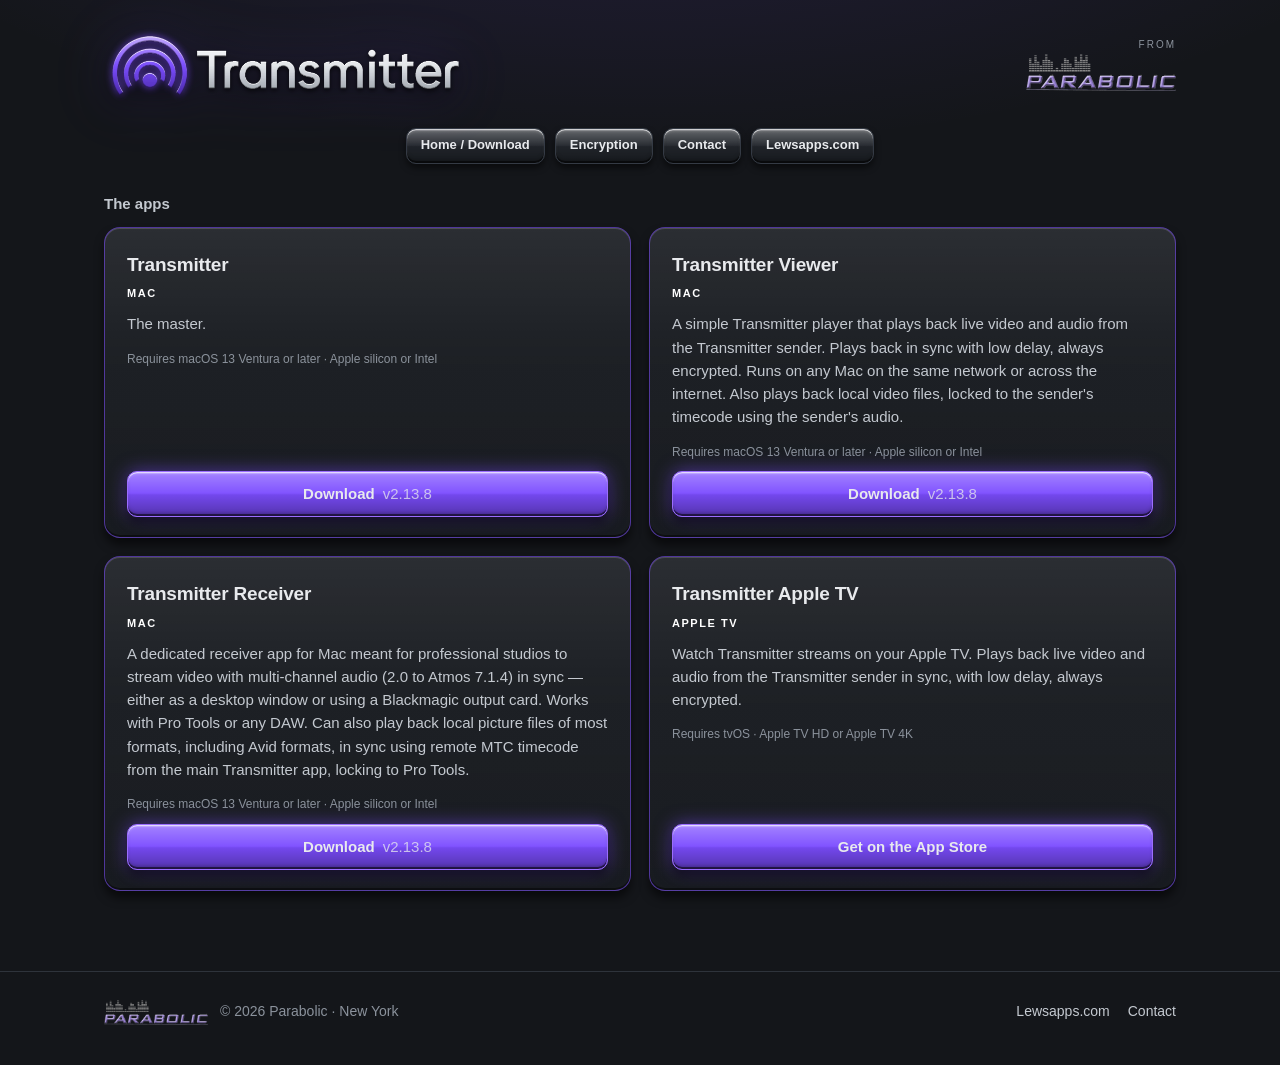
==== docs/index.html @ 894868af "Transmitter 2.13.8 Co-Authored-By: Claude Opus 5.5 <noreply@anthropic.com> Claude-Session: https://c" ====
<!doctype html>
<html lang="en">
<head>
<meta charset="utf-8">
<meta name="viewport" content="width=device-width, initial-scale=1">
<title>Transmitter — audio and picture between Pro Tools rooms, from Parabolic</title>
<meta name="description" content="Stream multichannel audio and picture with timecode between Pro Tools rooms, wherever they are. Transmitter, Transmitter Viewer, Transmitter Receiver and Transmitter for Apple TV.">
<meta property="og:title" content="Transmitter — from Parabolic">
<meta property="og:description" content="Stream multichannel audio and picture with timecode between Pro Tools rooms, wherever they are.">
<meta name="theme-color" content="#14161a">
<link rel="stylesheet" href="assets/style.css">
<link rel="stylesheet" href="assets/transmitter.css">
<link rel="icon" type="image/png" href="assets/favicon.png">
<link rel="apple-touch-icon" href="assets/icon-180.png">
</head>
<body>
<header class="tx-head"><div class="tx-wrap">
  <a href="index.html" class="tx-logo-link"><img class="tx-mark" src="assets/transmitter-logo.webp" alt="Transmitter" width="1376" height="281"></a>
  <div class="from"><span>from</span><a href="https://lewsapps.com"><img class="parabolic" src="assets/parabolic-logo.png" alt="Parabolic" width="600" height="146"></a></div>
</div></header>

<nav class="tx-nav">
  <a class="btn sm" href="index.html">Home / Download</a>
  <a class="btn sm" href="encryption.html">Encryption</a>
  <a class="btn sm" href="mailto:lew@parabolicny.com">Contact</a>
  <a class="btn sm" href="https://lewsapps.com">Lewsapps.com</a>
</nav>

<main class="tx-wrap">
  <h2 class="tx-section" id="apps">The apps</h2>
  <div class="tx-grid">

    <article class="card tx-card">
      <h3>Transmitter</h3>
      <div class="plat">Mac</div>
      <p>The master.</p>
      <div class="req">Requires macOS 13 Ventura or later · Apple silicon or Intel</div>
      <a class="btn primary" href="https://raw.githubusercontent.com/diskeditor/lews-apps/main/Transmitter-Installer.pkg">Download <span class="ver">v2.13.8</span></a>
    </article>

    <article class="card tx-card">
      <h3>Transmitter Viewer</h3>
      <div class="plat">Mac</div>
      <p>A simple Transmitter player that plays back live video and audio from the Transmitter sender. Plays back in sync with low delay, always encrypted. Runs on any Mac on the same network or across the internet. Also plays back local video files, locked to the sender's timecode using the sender's audio.</p>
      <div class="req">Requires macOS 13 Ventura or later · Apple silicon or Intel</div>
      <a class="btn primary" href="https://raw.githubusercontent.com/diskeditor/lews-apps/main/Transmitter-Viewer-Installer.pkg">Download <span class="ver">v2.13.8</span></a>
    </article>

    <article class="card tx-card">
      <h3>Transmitter Receiver</h3>
      <div class="plat">Mac</div>
      <p>A dedicated receiver app for Mac meant for professional studios to stream video with multi-channel audio (2.0 to Atmos 7.1.4) in sync — either as a desktop window or using a Blackmagic output card. Works with Pro Tools or any DAW. Can also play back local picture files of most formats, including Avid formats, in sync using remote MTC timecode from the main Transmitter app, locking to Pro Tools.</p>
      <div class="req">Requires macOS 13 Ventura or later · Apple silicon or Intel</div>
      <a class="btn primary" href="https://raw.githubusercontent.com/diskeditor/lews-apps/main/Transmitter-Receiver-Installer.pkg">Download <span class="ver">v2.13.8</span></a>
    </article>

    <article class="card tx-card">
      <h3>Transmitter Apple TV</h3>
      <div class="plat">Apple TV</div>
      <p>Watch Transmitter streams on your Apple TV. Plays back live video and audio from the Transmitter sender in sync, with low delay, always encrypted.</p>
      <div class="req">Requires tvOS · Apple TV HD or Apple TV 4K</div>
      <a class="btn primary" href="https://apps.apple.com/us/search?term=Transmitter%20Parabolic">Get on the App Store</a>
    </article>

  </div>
</main>

<footer class="site"><div class="wrap tx-foot">
  <span class="foot-p"><img class="parabolic" src="assets/parabolic-logo.png" alt="Parabolic" width="600" height="146"> © 2026 Parabolic · New York</span>
  <nav><a href="https://lewsapps.com">Lewsapps.com</a><a href="mailto:lew@parabolicny.com">Contact</a></nav>
</div></footer>
</body>
</html>
---- docs/assets/style.css ----
:root {
  --bg: #14161a; --card: #1b1e23; --raised: #22262c; --well: #0e1013;
  --border: #2e333b; --line: #343a44; --muted: #8b929c; --text: #e8eaed; --subtle: #c4c9d0;
  --purple: #7c4dff; --purple-o: #9b6dff;
  --hi: linear-gradient(180deg, rgba(255,255,255,.30) 0%, rgba(255,255,255,.04) 48%, rgba(0,0,0,.07) 52%, rgba(0,0,0,.32) 100%);
  --hi-soft: linear-gradient(180deg, rgba(255,255,255,.07) 0%, rgba(255,255,255,.01) 40%, rgba(0,0,0,.10) 100%);
  --lo: linear-gradient(180deg, rgba(0,0,0,.26) 0%, rgba(0,0,0,.04) 55%, rgba(255,255,255,.12) 100%);
  --edge: inset 0 1.25px 0 rgba(255,255,255,.62), inset 0 3px 3px -1px rgba(255,255,255,.22), inset 0 -2px 0 rgba(0,0,0,.5), inset 0 -4px 4px -2px rgba(0,0,0,.35);
  --edge-soft: inset 0 1px 0 rgba(255,255,255,.16), inset 0 -2px 0 rgba(0,0,0,.45);
  --lift: 0 7px 10px rgba(0,0,0,.55);
  --lift-lg: 0 14px 30px rgba(0,0,0,.55);
}
* { box-sizing: border-box; }
html { scroll-behavior: smooth; }
body {
  margin: 0; background: var(--bg); color: var(--text);
  font: 16px/1.55 -apple-system, BlinkMacSystemFont, "SF Pro Text", "Helvetica Neue", Helvetica, Arial, sans-serif;
  -webkit-font-smoothing: antialiased;
  background-image: radial-gradient(1200px 500px at 50% -200px, rgba(124,77,255,.16), transparent 70%);
  background-repeat: no-repeat;
}
a { color: var(--purple-o); text-decoration: none; }
a:hover { text-decoration: underline; }
.wrap { max-width: 1120px; margin: 0 auto; padding: 0 24px; }

/* header */
header.site { position: sticky; top: 0; z-index: 10; background: rgba(20,22,26,.86); backdrop-filter: blur(12px); -webkit-backdrop-filter: blur(12px); border-bottom: 1px solid var(--border); }
header.site .wrap { display: flex; align-items: center; justify-content: space-between; height: 64px; }
.brand { display: flex; align-items: center; gap: 12px; color: var(--text); font-weight: 700; font-size: 18px; letter-spacing: -.01em; }
.brand:hover { text-decoration: none; }
.brand small { color: var(--muted); font-weight: 500; font-size: 13px; }
nav.top { display: flex; gap: 8px; }
nav.top a { color: var(--subtle); font-size: 14px; font-weight: 600; padding: 8px 12px; border-radius: 9px; }
nav.top a:hover { color: var(--text); background: var(--raised); text-decoration: none; }

/* bevel surfaces */
.card, .btn, .icon, .chip {
  background-image: var(--hi) !important; box-shadow: var(--edge), var(--lift);
}
.card { background-color: var(--card); border: 1px solid var(--border); border-radius: 16px; background-image: var(--hi-soft) !important; box-shadow: var(--edge-soft), var(--lift); }
.btn {
  display: inline-flex; align-items: center; justify-content: center; gap: 8px;
  height: 44px; padding: 0 18px; border-radius: 10px;
  font-size: 14px; font-weight: 600; color: var(--text);
  background-color: var(--raised); border: 1px solid var(--line);
  transition: transform .08s ease;
}
.btn:hover { text-decoration: none; border-color: var(--purple-o); }
.btn:active { background-image: var(--lo) !important; box-shadow: inset 0 2px 5px rgba(0,0,0,.65); transform: translateY(1px); }
.btn.primary { background-color: var(--purple); border-color: var(--purple-o); box-shadow: var(--edge), var(--lift), 0 0 18px rgba(124,77,255,.55); }
.btn.sm { height: 36px; padding: 0 14px; font-size: 13px; box-shadow: var(--edge), 0 4px 6px rgba(0,0,0,.5); }
.btn .ver { font-weight: 500; opacity: .75; font-variant-numeric: tabular-nums; }

/* hero */
.hero { padding: 72px 0 48px; text-align: center; }
.eyebrow { font-size: 11px; font-weight: 700; letter-spacing: .14em; text-transform: uppercase; color: var(--muted); }
.hero .eyebrow { font-size: clamp(18px, 2.6vw, 28px); letter-spacing: .16em; color: var(--subtle); }
.hero h1 { font-size: clamp(34px, 5.5vw, 56px); line-height: 1.05; letter-spacing: -.03em; margin: 12px 0 16px; font-weight: 800; }
/* brushed-metal text */
.metal {
  background: linear-gradient(180deg, #ffffff 0%, #e9ecf1 18%, #a9b0ba 46%, #6d747e 50%, #c9ced6 64%, #f4f6f9 82%, #9aa1ab 100%);
  -webkit-background-clip: text; background-clip: text; color: transparent;
  filter: drop-shadow(0 1px 0 rgba(255,255,255,.18)) drop-shadow(0 6px 10px rgba(0,0,0,.6));
}
.hero p.lede { max-width: 640px; margin: 0 auto; color: var(--subtle); font-size: 18px; }
.hero .actions { margin-top: 28px; display: flex; gap: 12px; justify-content: center; flex-wrap: wrap; }

/* filter pill */
.pill { display: inline-flex; gap: 4px; padding: 4px; border-radius: 12px; background-color: var(--well); background-image: var(--lo) !important; box-shadow: inset 0 2px 5px rgba(0,0,0,.65), inset 0 -1px 0 rgba(255,255,255,.06); }
.pill button { appearance: none; border: 1px solid transparent; background: transparent; color: var(--subtle); font: 600 13px/1 inherit; font-family: inherit; padding: 9px 14px; border-radius: 9px; cursor: pointer; }
.pill button:hover { color: var(--text); }
.pill button.on { color: #fff; background-color: var(--purple); border-color: var(--purple-o); background-image: var(--hi) !important; box-shadow: var(--edge), var(--lift), 0 0 18px rgba(124,77,255,.7); }
.toolbar { display: flex; justify-content: center; margin: 8px 0 28px; }

/* app grid */
.grid { display: grid; grid-template-columns: repeat(auto-fill, minmax(240px, 1fr)); gap: 18px; }
.app { padding: 22px; display: flex; flex-direction: column; gap: 14px; position: relative; overflow: hidden; }
.app::before { content: ""; position: absolute; inset: 0 0 auto 0; height: 2px; background: var(--c); opacity: .85; }
.app .head { display: flex; gap: 14px; align-items: center; }
.icon { width: 56px; height: 56px; border-radius: 14px; flex: none; display: grid; place-items: center; background-color: var(--c); border: 1px solid rgba(255,255,255,.12); color: #111; font-weight: 800; font-size: 26px; letter-spacing: -.03em; text-shadow: 0 1px 0 rgba(255,255,255,.35); box-shadow: var(--edge), var(--lift), 0 0 22px color-mix(in srgb, var(--c) 45%, transparent); }
.icon.lg { width: 96px; height: 96px; border-radius: 22px; font-size: 44px; }
.icon svg { width: 60%; height: 60%; }
.app h3 { margin: 0; font-size: 21px; letter-spacing: -.01em; }
.kind { font-size: 11px; font-weight: 700; letter-spacing: .12em; text-transform: uppercase; color: var(--c); }
.app p { margin: 0; color: var(--subtle); font-size: 15px; }
.app .req { font-size: 12.5px; color: var(--muted); }
.app .actions { margin-top: auto; display: flex; gap: 10px; flex-wrap: wrap; padding-top: 6px; }
.app .btn.primary { background-color: color-mix(in srgb, var(--c) 55%, #1b1e23); border-color: var(--c); box-shadow: var(--edge), var(--lift), 0 0 16px color-mix(in srgb, var(--c) 45%, transparent); }

/* transmitter feature */
.feature-card { margin: 0 0 40px; padding: 18px 24px; display: flex; gap: 24px; align-items: center; flex-wrap: wrap; }
.feature-card .txt { flex: 1 1 360px; }
.feature-card h2 { margin: 6px 0 8px; font-size: 28px; letter-spacing: -.02em; }
.feature-card p { margin: 0; color: var(--subtle); font-size: 15px; }
.tx-visit { display: flex; justify-content: center; margin: 0 0 40px; }

/* sections */
section.block { padding: 64px 0 8px; }
section.block h2 { font-size: 30px; letter-spacing: -.02em; margin: 6px 0 20px; }
.cols { display: grid; grid-template-columns: repeat(auto-fit, minmax(280px, 1fr)); gap: 22px; }
.cols .card { padding: 22px; }
.cols .card h3 { margin: 0 0 8px; font-size: 17px; }
.cols .card p, .cols .card li { color: var(--subtle); font-size: 15px; margin: 0; }
.cols .card ol, .cols .card ul { padding-left: 20px; margin: 0; }
.cols .card li + li { margin-top: 6px; }

/* app detail page */
.crumb { padding-top: 28px; font-size: 14px; }
.detail { display: grid; grid-template-columns: 1.2fr 1fr; gap: 28px; padding: 28px 0 0; align-items: start; }
.detail .main { padding: 32px; }
.detail .main .head { display: flex; gap: 20px; align-items: center; margin-bottom: 20px; }
.detail h1 { margin: 4px 0 0; font-size: 42px; letter-spacing: -.025em; line-height: 1.05; }
.detail .tag { font-size: 18px; color: var(--subtle); margin: 4px 0 0; }
.detail .summary { font-size: 17px; color: var(--subtle); margin: 0 0 24px; }
.detail .side { padding: 24px; }
.detail .side h3 { font-size: 11px; letter-spacing: .14em; text-transform: uppercase; color: var(--muted); margin: 0 0 12px; }
.detail ul.feat { list-style: none; padding: 0; margin: 0 0 24px; }
.detail ul.feat li { padding: 10px 0 10px 28px; border-bottom: 1px solid var(--border); position: relative; color: var(--text); }
.detail ul.feat li::before { content: ""; position: absolute; left: 4px; top: 17px; width: 10px; height: 10px; border-radius: 3px; background: var(--c); box-shadow: 0 0 10px var(--c); }
.detail .meta { display: grid; grid-template-columns: auto 1fr; gap: 6px 16px; font-size: 14px; }
.detail .meta dt { color: var(--muted); }
.detail .meta dd { margin: 0; }
.detail .main .actions { display: flex; gap: 12px; flex-wrap: wrap; }
.detail .main .btn.primary { background-color: color-mix(in srgb, var(--c) 55%, #1b1e23); border-color: var(--c); box-shadow: var(--edge), var(--lift), 0 0 18px color-mix(in srgb, var(--c) 50%, transparent); }
.others { padding: 56px 0 0; }
.others .row { display: flex; gap: 14px; flex-wrap: wrap; }
.others a.chip { display: inline-flex; align-items: center; gap: 10px; padding: 8px 14px 8px 8px; border-radius: 12px; background-color: var(--raised); border: 1px solid var(--line); color: var(--text); font-weight: 600; font-size: 14px; }
.others a.chip:hover { text-decoration: none; border-color: var(--c); }
.others .icon { width: 30px; height: 30px; border-radius: 8px; font-size: 15px; box-shadow: var(--edge), 0 3px 5px rgba(0,0,0,.5); }

/* footer */
footer.site { margin-top: 80px; border-top: 1px solid var(--border); padding: 28px 0 40px; color: var(--muted); font-size: 14px; }
footer.site .wrap { display: flex; justify-content: space-between; gap: 16px; flex-wrap: wrap; align-items: center; }
footer.site nav { display: flex; gap: 18px; }
footer.site a { color: var(--subtle); }

@media (max-width: 820px) {
  .detail { grid-template-columns: 1fr; }
  nav.top a.hide-sm, .brand small { display: none; }
  .brand { white-space: nowrap; }
  .hero { padding-top: 48px; }
}

/* logo */
.brand img { height: 34px; width: auto; display: block; }
.hero h1 { margin: 16px 0 20px; }
.hero-logo { width: min(620px, 88vw); height: auto; display: inline-block; filter: drop-shadow(0 10px 18px rgba(0,0,0,.6)) drop-shadow(0 0 30px rgba(124,77,255,.18)); }
/* real app icons */
img.icon.pic { background: none !important; border: 0; padding: 0; object-fit: cover; box-shadow: 0 6px 12px rgba(0,0,0,.55), 0 0 18px color-mix(in srgb, var(--c) 30%, transparent); }
.others img.icon.pic { box-shadow: 0 3px 5px rgba(0,0,0,.5); }
.tx-logo { width: min(260px, 100%); height: auto; display: block; margin: 10px 0 6px; filter: drop-shadow(0 6px 10px rgba(0,0,0,.55)); }

/* compact cards: up to 8 across */
.wrap { max-width: 1400px; }
.grid { grid-template-columns: repeat(auto-fill, minmax(140px, 1fr)); gap: 14px; }
.app { padding: 16px 12px 14px; gap: 10px; text-align: center; }
.app .head { flex-direction: column; gap: 10px; }
.app .head .icon { width: 52px; height: 52px; }
.app h3 { font-size: 16px; line-height: 1.2; }
.app .kind { font-size: 9.5px; letter-spacing: .1em; margin-bottom: 3px; }
.app > p { font-size: 13px; line-height: 1.45; }
.app .req { font-size: 11px; line-height: 1.4; }
.app .actions { flex-direction: column; gap: 6px; padding-top: 2px; align-items: stretch; }
.app .actions .btn.sm { height: 32px; padding: 0 8px; font-size: 12px; justify-content: center; }
.app .actions .btn.sm { white-space: nowrap; }
.app .kind { color: #fff; }
/* screenshots */
.app .thumb { display: grid; place-items: center; height: 48px; width: 72%; margin: 0 auto; border-radius: 7px; background: #0c0d0f; box-shadow: inset 0 2px 5px rgba(0,0,0,.7), inset 0 -1px 0 rgba(255,255,255,.05); overflow: hidden; padding: 4px; }
.app .thumb img { max-width: 100%; max-height: 100%; object-fit: contain; border-radius: 4px; display: block; }
.app .thumb:hover { outline: 1px solid var(--c); }
figure.shot { margin: 24px auto 0; padding: 14px; width: fit-content; max-width: 100%; }
figure.shot a { display: block; }
figure.shot img { max-width: min(calc(100vw - 80px), 720px); max-height: 380px; width: auto; height: auto; object-fit: contain; display: block; border-radius: 10px; box-shadow: 0 18px 40px rgba(0,0,0,.6), 0 0 0 1px rgba(255,255,255,.06); }
.detail .main .kind { display: none; }
/* compact app pages */
.detail { max-width: 940px; margin: 0 auto; gap: 18px; padding-top: 16px; }
.crumb { max-width: 940px; margin-left: auto; margin-right: auto; }
.detail .main { padding: 22px; }
.detail .main .head { gap: 14px; margin-bottom: 12px; }
.detail .icon.lg { width: 64px; height: 64px; border-radius: 15px; }
.detail h1 { font-size: 28px; }
.detail .tag { font-size: 14px; }
.detail .summary { font-size: 14px; margin-bottom: 16px; }
.detail .main .btn { height: 36px; padding: 0 14px; font-size: 13px; }
.detail .side { padding: 18px 20px; }
.detail .side h3 { font-size: 10px; margin-bottom: 6px; }
.detail ul.feat { margin-bottom: 14px; }
.detail ul.feat li { padding: 6px 0 6px 22px; font-size: 13.5px; }
.detail ul.feat li::before { top: 12px; width: 8px; height: 8px; }
.detail .meta { font-size: 12.5px; gap: 3px 14px; }
figure.shot { margin-top: 18px; padding: 10px; }
figure.shot img { max-width: min(calc(100vw - 60px), 520px); max-height: 280px; border-radius: 8px; }
.others { max-width: 940px; margin: 0 auto; padding-top: 36px; }
/* app pages: two equal cards, features card short and wide */
.detail, .crumb, .others { max-width: 1028px; }
.detail { grid-template-columns: repeat(2, minmax(0, 500px)); justify-content: center; align-items: stretch; }
.detail .side { display: grid; grid-template-columns: 1fr 1fr; grid-template-rows: auto 1fr; grid-auto-flow: column; column-gap: 22px; }
.detail .side ul.feat { margin-bottom: 0; }
@media (max-width: 820px) { .detail { grid-template-columns: 1fr; } .detail .side { grid-template-columns: 1fr; grid-auto-flow: row; } }
/* shorter, wider app page cards */
.detail, .crumb, .others { max-width: 1188px; }
.detail { grid-template-columns: repeat(2, minmax(0, 580px)); gap: 20px; }
.detail .main { padding: 20px 26px 20px; }
.detail .main .head { margin-bottom: 10px; }
.detail .summary { margin-bottom: 14px; }
.detail .side { padding: 16px 24px; column-gap: 28px; }
.detail .side h3 { margin-bottom: 6px; }
.detail ul.feat li { padding: 5px 0 5px 22px; font-size: 14px; }
.detail ul.feat li::before { top: 11px; width: 8px; height: 8px; }
.detail .meta { font-size: 13px; gap: 4px 14px; }
.detail .side { grid-template-columns: 1.35fr 1fr; }
figure.shot.wide img { max-width: min(calc(100vw - 60px), 1150px); max-height: 420px; }
---- docs/assets/transmitter.css ----
/* transmitter.info — builds on style.css (shared with lewsapps.com) */
.tx-wrap { max-width: 1120px; margin: 0 auto; padding: 0 24px; }
.tx-head .tx-wrap { display: flex; align-items: center; justify-content: space-between; gap: 20px; padding-top: 28px; padding-bottom: 8px; }
.tx-mark { width: min(360px, 62vw); height: auto; display: block; filter: drop-shadow(0 8px 14px rgba(0,0,0,.6)) drop-shadow(0 0 26px rgba(124,77,255,.18)); }
.from { display: flex; flex-direction: column; align-items: flex-end; line-height: 1.1; }
.from span { font-size: 10px; letter-spacing: .2em; text-transform: uppercase; color: var(--muted); }
.from b { font-size: 22px; font-weight: 800; letter-spacing: .12em; text-transform: uppercase; color: #b9a3ff; text-shadow: 0 0 14px rgba(124,77,255,.45); }
.from a:hover { text-decoration: none; }

.tx-nav { display: flex; flex-wrap: wrap; justify-content: center; gap: 10px; margin: 18px 0 8px; }

.tx-section { font-size: 15px; font-weight: 600; color: var(--subtle); margin: 28px 0 12px; }
.tx-grid { display: grid; grid-template-columns: repeat(2, minmax(0, 1fr)); gap: 18px; }
.tx-card { padding: 22px 22px 20px; display: flex; flex-direction: column; gap: 10px; border-color: color-mix(in srgb, var(--purple) 55%, transparent); }
.tx-card h3 { margin: 0; font-size: 19px; letter-spacing: -.01em; }
.tx-card .plat { font-size: 11px; font-weight: 700; letter-spacing: .14em; text-transform: uppercase; color: #fff; margin-top: -4px; }
.tx-card p { margin: 0; color: var(--subtle); font-size: 15px; line-height: 1.55; }
.tx-card .req { font-size: 12px; color: var(--muted); margin-top: 4px; }
.tx-card .btn.primary { margin-top: auto; height: 46px; justify-content: center; font-size: 15px; width: 100%; }

.tx-foot { max-width: 1120px; }
@media (max-width: 760px) { .tx-grid { grid-template-columns: 1fr; } .from b { font-size: 17px; } }

/* text pages */
.tx-page { padding: 22px 24px 26px; }
.tx-page > * { max-width: 760px; margin-left: auto; margin-right: auto; }
.tx-page .lead { font-size: 16px; color: var(--text); line-height: 1.6; margin-top: 0; margin-bottom: 22px; }
.tx-box { padding: 16px 18px; margin-bottom: 16px; border-color: color-mix(in srgb, var(--purple) 55%, transparent); }
.tx-box h4 { margin: 0 0 10px; font-size: 13px; font-weight: 700; letter-spacing: .1em; text-transform: uppercase; color: var(--subtle); }
.tx-box p { margin: 0 0 9px; font-size: 13.5px; line-height: 1.6; color: var(--subtle); }
.tx-box p:last-child { margin-bottom: 0; }
.tx-box b { color: var(--text); }
.tx-back { display: inline-flex; margin-top: 6px; }
.tx-page > .tx-back { margin-left: max(0px, calc((100% - 760px) / 2)); }

/* Parabolic logo */
.from img.parabolic { width: 150px; height: auto; display: block; margin-top: 4px; }
footer.site .foot-p { display: inline-flex; align-items: center; gap: 12px; }
footer.site .foot-p img.parabolic { width: 104px; height: auto; display: block; }
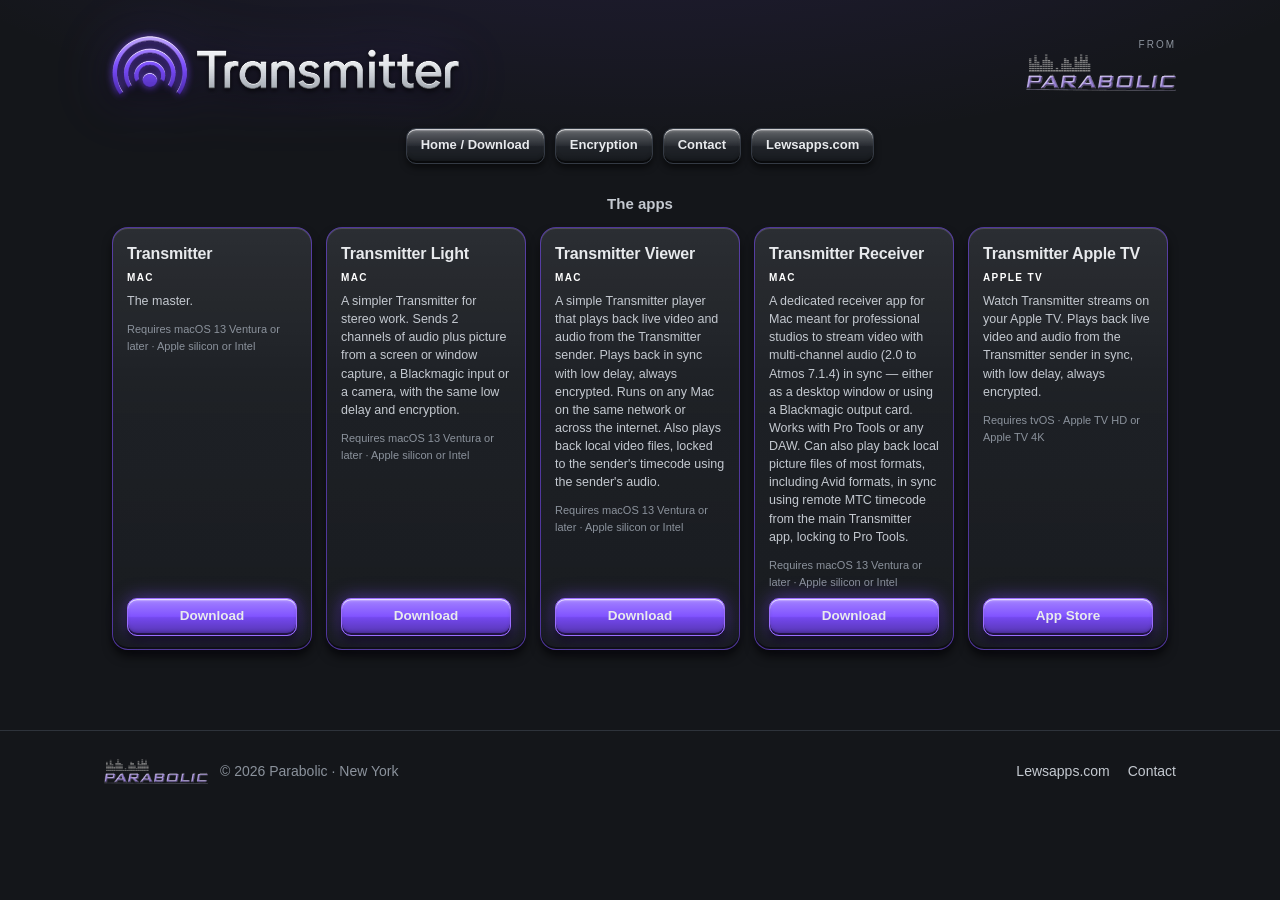
==== commit dafd060b: "Add Transmitter Light card, smaller cards in one row, real App Store link Co-Authored-By: Claude Opu" ====
--- a/docs/index.html
+++ b/docs/index.html
@@ -39,6 +39,14 @@
     </article>
 
     <article class="card tx-card">
+      <h3>Transmitter Light</h3>
+      <div class="plat">Mac</div>
+      <p>A simpler Transmitter for stereo work. Sends 2 channels of audio plus picture from a screen or window capture, a Blackmagic input or a camera, with the same low delay and encryption.</p>
+      <div class="req">Requires macOS 13 Ventura or later · Apple silicon or Intel</div>
+      <a class="btn primary" href="https://raw.githubusercontent.com/diskeditor/lews-apps/main/Transmitter-Light-Installer.pkg">Download <span class="ver">v2.13.8</span></a>
+    </article>
+
+    <article class="card tx-card">
       <h3>Transmitter Viewer</h3>
       <div class="plat">Mac</div>
       <p>A simple Transmitter player that plays back live video and audio from the Transmitter sender. Plays back in sync with low delay, always encrypted. Runs on any Mac on the same network or across the internet. Also plays back local video files, locked to the sender's timecode using the sender's audio.</p>
@@ -59,7 +67,7 @@
       <div class="plat">Apple TV</div>
       <p>Watch Transmitter streams on your Apple TV. Plays back live video and audio from the Transmitter sender in sync, with low delay, always encrypted.</p>
       <div class="req">Requires tvOS · Apple TV HD or Apple TV 4K</div>
-      <a class="btn primary" href="https://apps.apple.com/us/search?term=Transmitter%20Parabolic">Get on the App Store</a>
+      <a class="btn primary" href="https://apps.apple.com/us/app/transmittertv/id6821353642">App Store</a>
     </article>
 
   </div>
--- a/docs/assets/style.css
+++ b/docs/assets/style.css
@@ -210,3 +210,4 @@
 .detail .meta { font-size: 13px; gap: 4px 14px; }
 .detail .side { grid-template-columns: 1.35fr 1fr; }
 figure.shot.wide img { max-width: min(calc(100vw - 60px), 1150px); max-height: 420px; }
+.btn .ver { display: none; }
--- a/docs/assets/transmitter.css
+++ b/docs/assets/transmitter.css
@@ -37,3 +37,15 @@
 .from img.parabolic { width: 150px; height: auto; display: block; margin-top: 4px; }
 footer.site .foot-p { display: inline-flex; align-items: center; gap: 12px; }
 footer.site .foot-p img.parabolic { width: 104px; height: auto; display: block; }
+
+/* smaller app cards, centred rows */
+.tx-grid { display: flex; flex-wrap: wrap; justify-content: center; gap: 14px; }
+.tx-grid .tx-card { flex: 0 1 200px; padding: 14px 14px 13px; gap: 7px; }
+.tx-card h3 { font-size: 16px; }
+.tx-card .plat { font-size: 10px; }
+.tx-card p { font-size: 12.5px; line-height: 1.45; }
+.tx-card .req { font-size: 11px; }
+.tx-card .btn.primary { height: 38px; font-size: 13.5px; }
+.tx-section { text-align: center; }
+@media (max-width: 600px) { .tx-grid .tx-card { flex-basis: 100%; } }
+.tx-card .btn.primary { white-space: nowrap; }
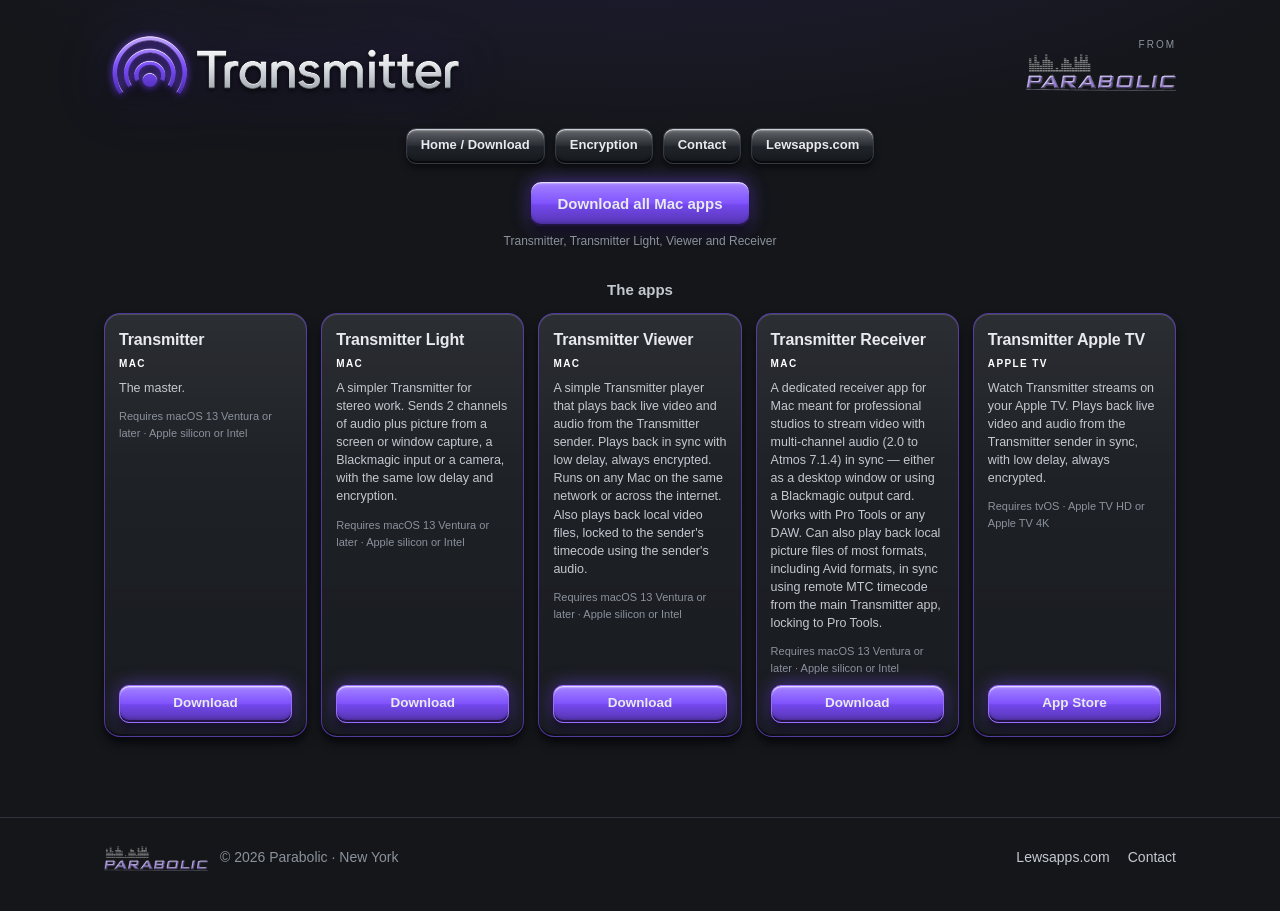
==== commit f7fcd0ac: "Add Download all Mac apps button Co-Authored-By: Claude Opus 5.5 <noreply@anthropic.com> Claude-Sess" ====
--- a/docs/index.html
+++ b/docs/index.html
@@ -25,6 +25,8 @@
   <a class="btn sm" href="mailto:lew@parabolicny.com">Contact</a>
   <a class="btn sm" href="https://lewsapps.com">Lewsapps.com</a>
 </nav>
+
+<div class="tx-all"><button class="btn primary" id="dl-all" type="button">Download all Mac apps</button><div class="tx-all-note" id="dl-note">Transmitter, Transmitter Light, Viewer and Receiver</div></div>
 
 <main class="tx-wrap">
   <h2 class="tx-section" id="apps">The apps</h2>
@@ -77,5 +79,23 @@
   <span class="foot-p"><img class="parabolic" src="assets/parabolic-logo.png" alt="Parabolic" width="600" height="146"> © 2026 Parabolic · New York</span>
   <nav><a href="https://lewsapps.com">Lewsapps.com</a><a href="mailto:lew@parabolicny.com">Contact</a></nav>
 </div></footer>
+<script>
+(function () {
+  var base = "https://raw.githubusercontent.com/diskeditor/lews-apps/main/";
+  var files = ["Transmitter-Installer.pkg", "Transmitter-Light-Installer.pkg", "Transmitter-Viewer-Installer.pkg", "Transmitter-Receiver-Installer.pkg"];
+  var btn = document.getElementById("dl-all"), note = document.getElementById("dl-note");
+  btn.addEventListener("click", async function () {
+    btn.disabled = true; var got = 0;
+    for (var i = 0; i < files.length; i++) {
+      var url = base + files[i];
+      try { var r = await fetch(url, { method: "HEAD" }); if (!r.ok) continue; } catch (e) {}
+      var f = document.createElement("iframe"); f.style.display = "none"; f.src = url; document.body.appendChild(f);
+      got++; await new Promise(function (res) { setTimeout(res, 1200); });
+    }
+    note.textContent = got ? "Downloading " + got + " installers — if your browser asks, allow multiple downloads." : "Couldn't reach the downloads. Try the buttons below.";
+    btn.disabled = false;
+  });
+})();
+</script>
 </body>
 </html>
--- a/docs/assets/transmitter.css
+++ b/docs/assets/transmitter.css
@@ -49,3 +49,11 @@
 .tx-section { text-align: center; }
 @media (max-width: 600px) { .tx-grid .tx-card { flex-basis: 100%; } }
 .tx-card .btn.primary { white-space: nowrap; }
+.tx-grid { flex-wrap: nowrap; } .tx-grid .tx-card { flex: 1 1 0; min-width: 0; max-width: 220px; }
+@media (max-width: 860px) { .tx-grid { flex-wrap: wrap; } .tx-grid .tx-card { flex: 0 1 240px; max-width: none; } }
+@media (max-width: 600px) { .tx-grid .tx-card { flex-basis: 100%; } }
+/* download all */
+.tx-all { display: flex; flex-direction: column; align-items: center; gap: 6px; margin: 18px 0 4px; }
+.tx-all .btn.primary { height: 44px; padding: 0 26px; font-size: 15px; cursor: pointer; border: 0; }
+.tx-all .btn.primary:disabled { opacity: .6; cursor: default; }
+.tx-all-note { font-size: 12px; color: var(--muted); }
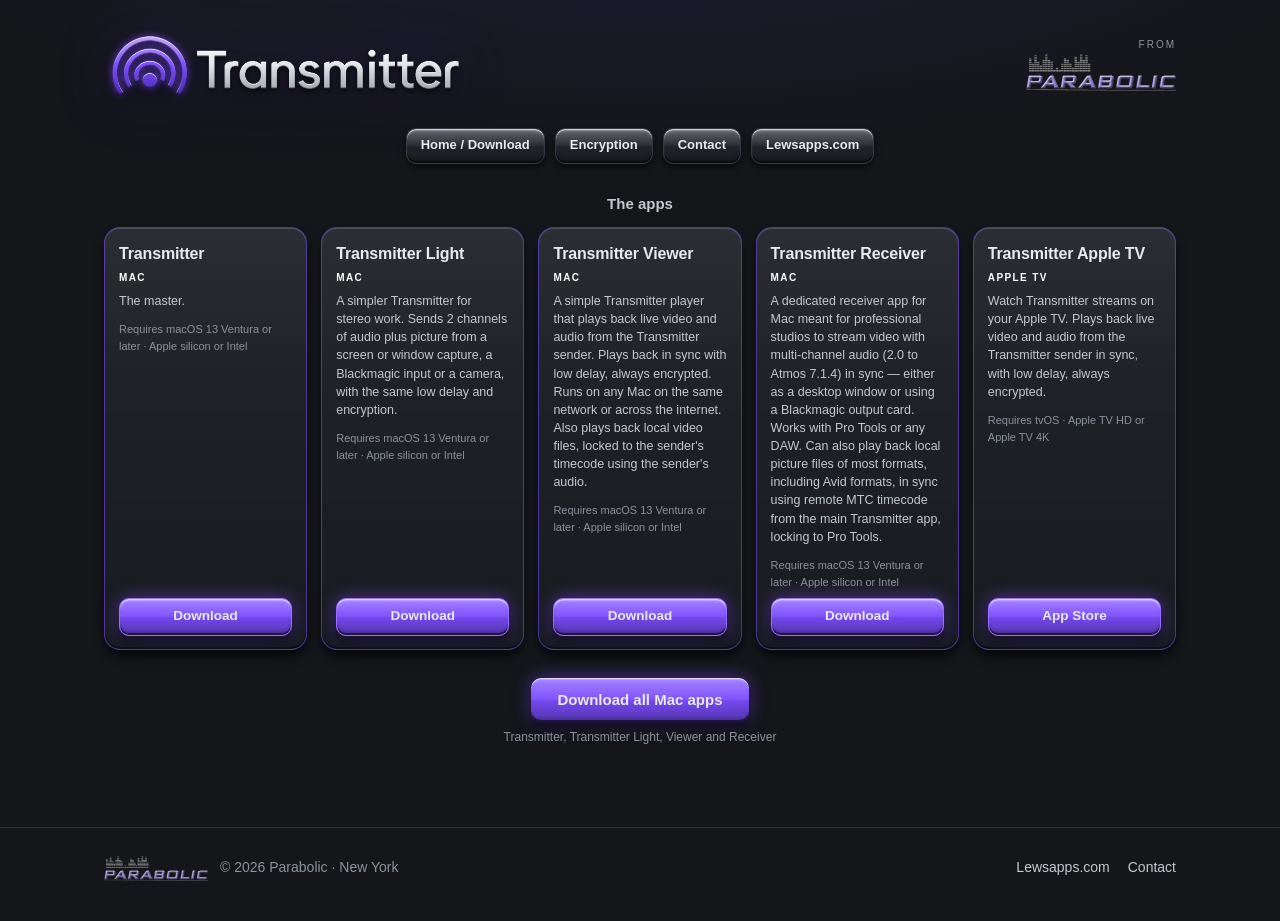
==== commit 302e8194: "Move Download all button below the cards Co-Authored-By: Claude Opus 5.5 <noreply@anthropic.com> Cla" ====
--- a/docs/index.html
+++ b/docs/index.html
@@ -25,8 +25,6 @@
   <a class="btn sm" href="mailto:lew@parabolicny.com">Contact</a>
   <a class="btn sm" href="https://lewsapps.com">Lewsapps.com</a>
 </nav>
-
-<div class="tx-all"><button class="btn primary" id="dl-all" type="button">Download all Mac apps</button><div class="tx-all-note" id="dl-note">Transmitter, Transmitter Light, Viewer and Receiver</div></div>
 
 <main class="tx-wrap">
   <h2 class="tx-section" id="apps">The apps</h2>
@@ -73,6 +71,7 @@
     </article>
 
   </div>
+<div class="tx-all"><button class="btn primary" id="dl-all" type="button">Download all Mac apps</button><div class="tx-all-note" id="dl-note">Transmitter, Transmitter Light, Viewer and Receiver</div></div>
 </main>
 
 <footer class="site"><div class="wrap tx-foot">
--- a/docs/assets/transmitter.css
+++ b/docs/assets/transmitter.css
@@ -53,7 +53,7 @@
 @media (max-width: 860px) { .tx-grid { flex-wrap: wrap; } .tx-grid .tx-card { flex: 0 1 240px; max-width: none; } }
 @media (max-width: 600px) { .tx-grid .tx-card { flex-basis: 100%; } }
 /* download all */
-.tx-all { display: flex; flex-direction: column; align-items: center; gap: 6px; margin: 18px 0 4px; }
+.tx-all { display: flex; flex-direction: column; align-items: center; gap: 6px; margin: 28px 0 8px; }
 .tx-all .btn.primary { height: 44px; padding: 0 26px; font-size: 15px; cursor: pointer; border: 0; }
 .tx-all .btn.primary:disabled { opacity: .6; cursor: default; }
 .tx-all-note { font-size: 12px; color: var(--muted); }
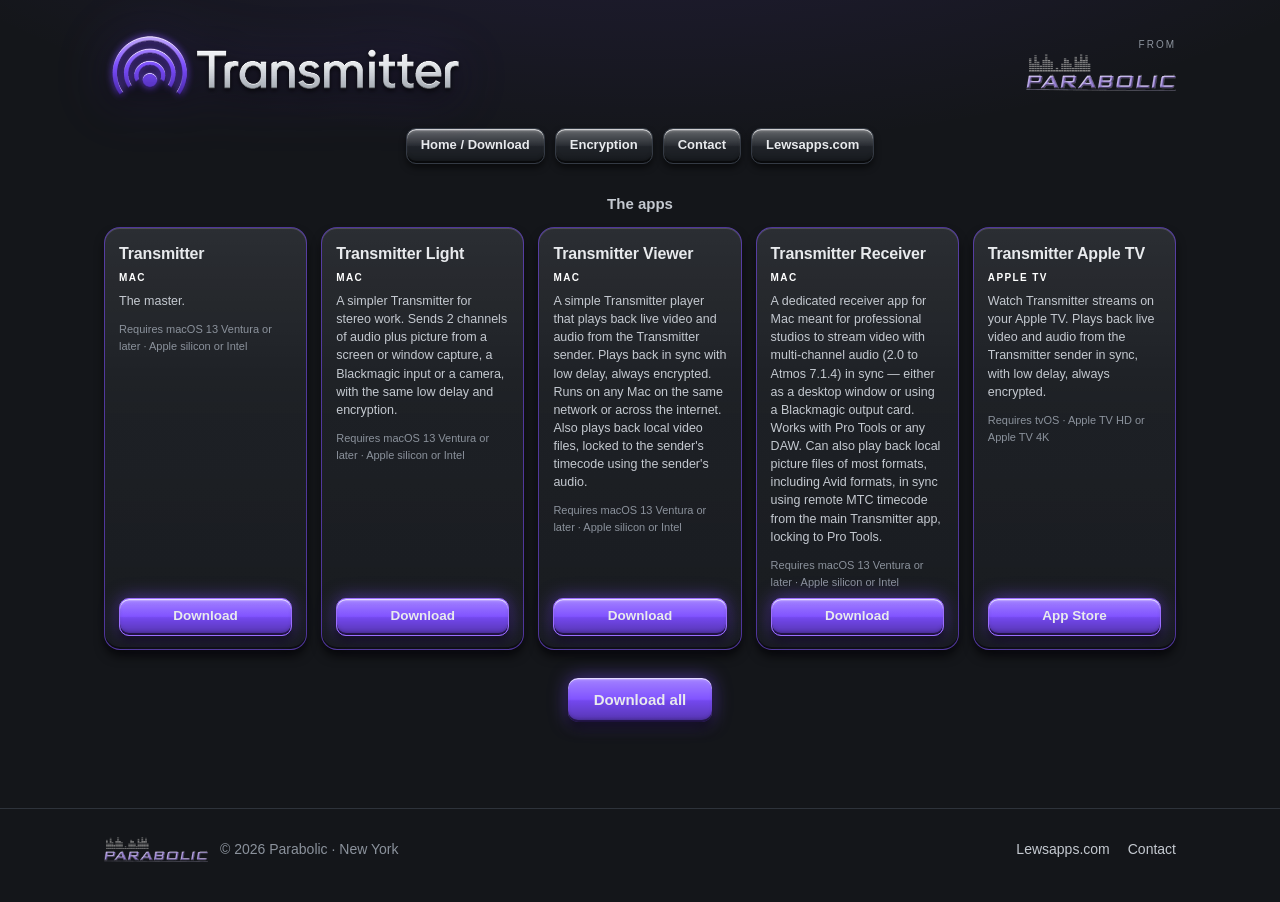
==== commit dfdcec2a: "Simplify Download all button label Co-Authored-By: Claude Opus 5.5 <noreply@anthropic.com> Claude-Se" ====
--- a/docs/index.html
+++ b/docs/index.html
@@ -71,7 +71,7 @@
     </article>
 
   </div>
-<div class="tx-all"><button class="btn primary" id="dl-all" type="button">Download all Mac apps</button><div class="tx-all-note" id="dl-note">Transmitter, Transmitter Light, Viewer and Receiver</div></div>
+<div class="tx-all"><button class="btn primary" id="dl-all" type="button">Download all</button><div class="tx-all-note" id="dl-note"></div></div>
 </main>
 
 <footer class="site"><div class="wrap tx-foot">
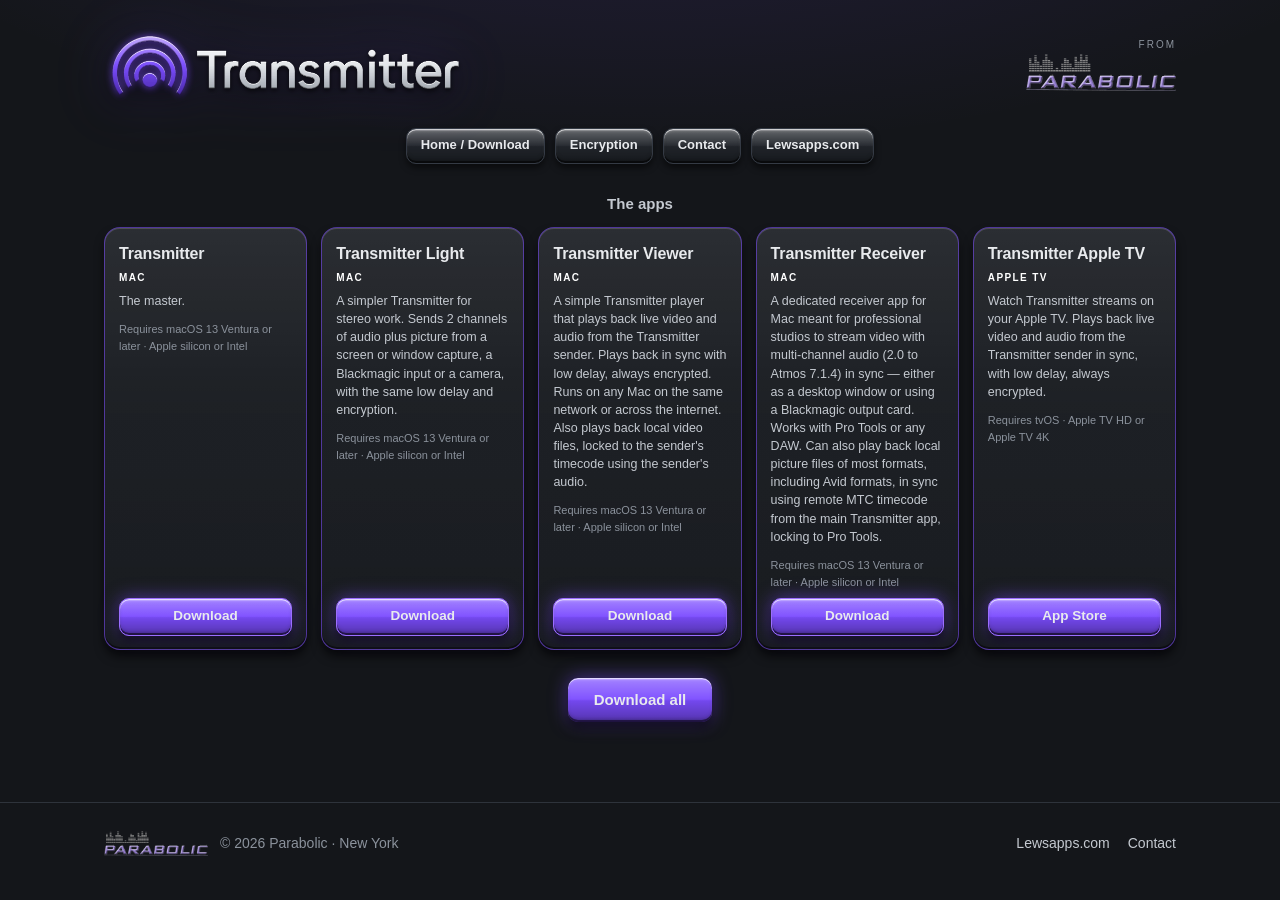
==== commit 8c4085b8: "Download all links to a single bundled installer Co-Authored-By: Claude Opus 5.5 <noreply@anthropic." ====
--- a/docs/index.html
+++ b/docs/index.html
@@ -71,30 +71,12 @@
     </article>
 
   </div>
-<div class="tx-all"><button class="btn primary" id="dl-all" type="button">Download all</button><div class="tx-all-note" id="dl-note"></div></div>
+<div class="tx-all"><a class="btn primary" href="https://raw.githubusercontent.com/diskeditor/lews-apps/main/Transmitter-All-Installer.pkg">Download all</a></div>
 </main>
 
 <footer class="site"><div class="wrap tx-foot">
   <span class="foot-p"><img class="parabolic" src="assets/parabolic-logo.png" alt="Parabolic" width="600" height="146"> © 2026 Parabolic · New York</span>
   <nav><a href="https://lewsapps.com">Lewsapps.com</a><a href="mailto:lew@parabolicny.com">Contact</a></nav>
 </div></footer>
-<script>
-(function () {
-  var base = "https://raw.githubusercontent.com/diskeditor/lews-apps/main/";
-  var files = ["Transmitter-Installer.pkg", "Transmitter-Light-Installer.pkg", "Transmitter-Viewer-Installer.pkg", "Transmitter-Receiver-Installer.pkg"];
-  var btn = document.getElementById("dl-all"), note = document.getElementById("dl-note");
-  btn.addEventListener("click", async function () {
-    btn.disabled = true; var got = 0;
-    for (var i = 0; i < files.length; i++) {
-      var url = base + files[i];
-      try { var r = await fetch(url, { method: "HEAD" }); if (!r.ok) continue; } catch (e) {}
-      var f = document.createElement("iframe"); f.style.display = "none"; f.src = url; document.body.appendChild(f);
-      got++; await new Promise(function (res) { setTimeout(res, 1200); });
-    }
-    note.textContent = got ? "Downloading " + got + " installers — if your browser asks, allow multiple downloads." : "Couldn't reach the downloads. Try the buttons below.";
-    btn.disabled = false;
-  });
-})();
-</script>
 </body>
 </html>
--- a/docs/assets/transmitter.css
+++ b/docs/assets/transmitter.css
@@ -57,3 +57,4 @@
 .tx-all .btn.primary { height: 44px; padding: 0 26px; font-size: 15px; cursor: pointer; border: 0; }
 .tx-all .btn.primary:disabled { opacity: .6; cursor: default; }
 .tx-all-note { font-size: 12px; color: var(--muted); }
+.tx-all .btn.primary { display: inline-flex; align-items: center; justify-content: center; }
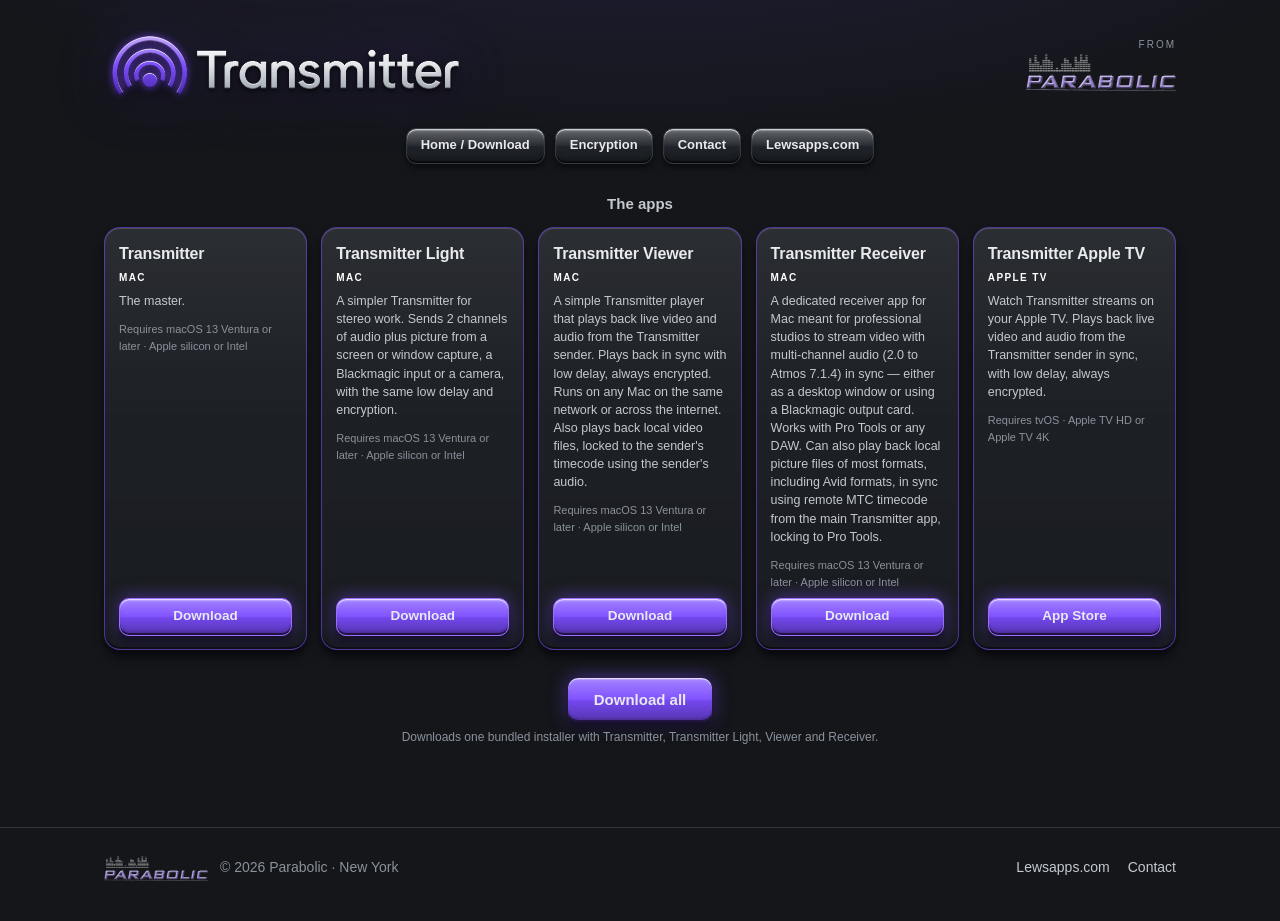
==== commit 7bb83e7a: "Note under Download all Co-Authored-By: Claude Opus 5.5 <noreply@anthropic.com> Claude-Session: http" ====
--- a/docs/index.html
+++ b/docs/index.html
@@ -71,7 +71,7 @@
     </article>
 
   </div>
-<div class="tx-all"><a class="btn primary" href="https://raw.githubusercontent.com/diskeditor/lews-apps/main/Transmitter-All-Installer.pkg">Download all</a></div>
+<div class="tx-all"><a class="btn primary" href="https://raw.githubusercontent.com/diskeditor/lews-apps/main/Transmitter-All-Installer.pkg">Download all</a><div class="tx-all-note">Downloads one bundled installer with Transmitter, Transmitter Light, Viewer and Receiver.</div></div>
 </main>
 
 <footer class="site"><div class="wrap tx-foot">
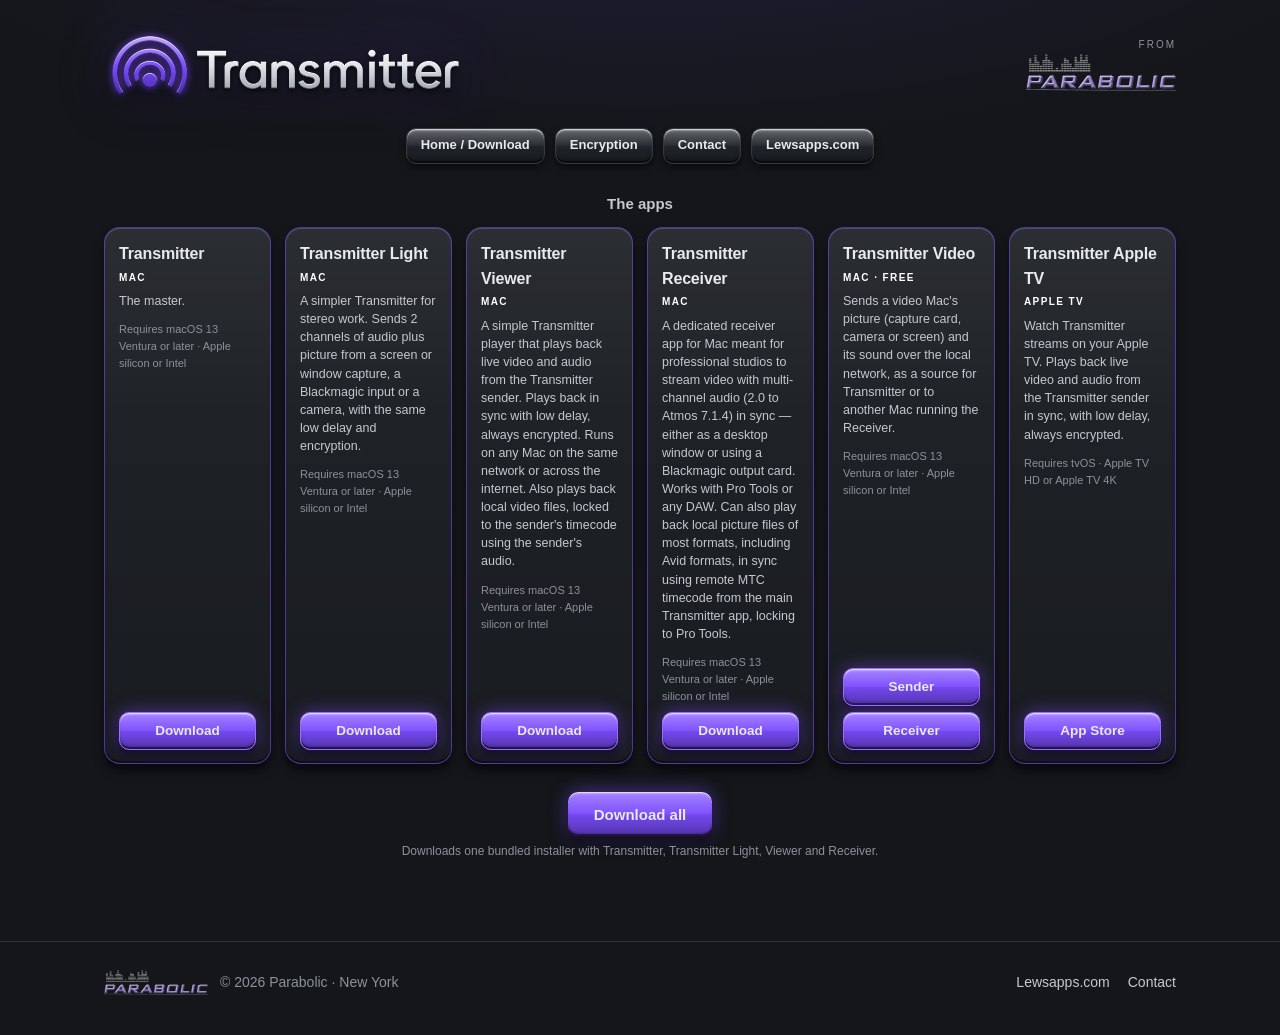
==== commit 29fe2b62: "Add Transmitter Video card (Sender and Receiver downloads) Co-Authored-By: Claude Opus 5.5 <noreply@" ====
--- a/docs/index.html
+++ b/docs/index.html
@@ -63,6 +63,17 @@
     </article>
 
     <article class="card tx-card">
+      <h3>Transmitter Video</h3>
+      <div class="plat">Mac · Free</div>
+      <p>Sends a video Mac's picture (capture card, camera or screen) and its sound over the local network, as a source for Transmitter or to another Mac running the Receiver.</p>
+      <div class="req">Requires macOS 13 Ventura or later · Apple silicon or Intel</div>
+      <div class="tx-btns">
+        <a class="btn primary" href="https://raw.githubusercontent.com/diskeditor/lews-apps/main/Network-Video-Sender-Installer.pkg">Sender</a>
+        <a class="btn primary" href="https://raw.githubusercontent.com/diskeditor/lews-apps/main/Network-Video-Receiver-Installer.pkg">Receiver</a>
+      </div>
+    </article>
+
+    <article class="card tx-card">
       <h3>Transmitter Apple TV</h3>
       <div class="plat">Apple TV</div>
       <p>Watch Transmitter streams on your Apple TV. Plays back live video and audio from the Transmitter sender in sync, with low delay, always encrypted.</p>
--- a/docs/assets/transmitter.css
+++ b/docs/assets/transmitter.css
@@ -58,3 +58,6 @@
 .tx-all .btn.primary:disabled { opacity: .6; cursor: default; }
 .tx-all-note { font-size: 12px; color: var(--muted); }
 .tx-all .btn.primary { display: inline-flex; align-items: center; justify-content: center; }
+.tx-btns { margin-top: auto; display: flex; flex-direction: column; gap: 6px; }
+.tx-btns .btn.primary { margin-top: 0; }
+.tx-grid .tx-card { max-width: 200px; }
